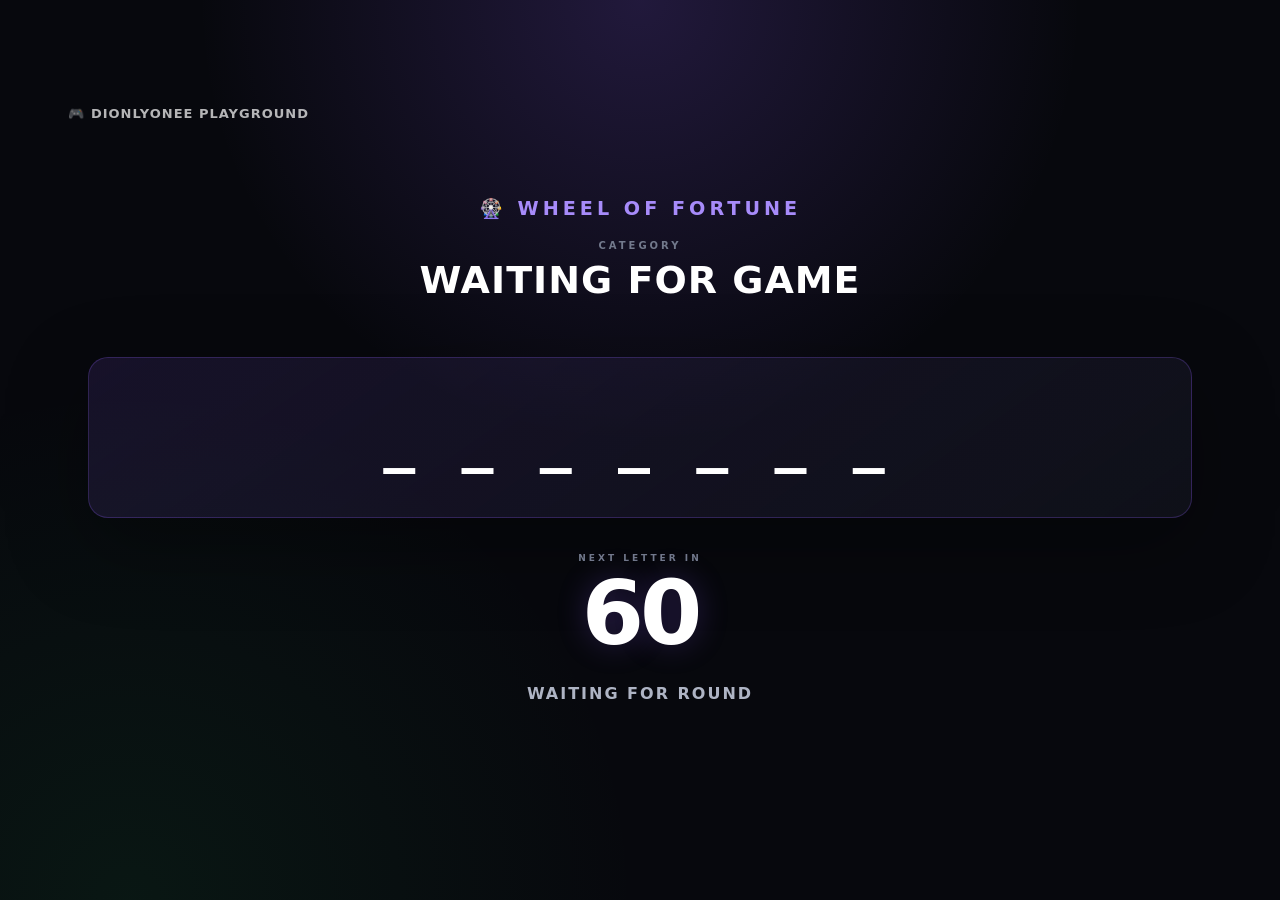
==== game.html @ 2613d675 "Update and rename Game.html to game.html" ====
<!DOCTYPE html>
<html lang="en">

<head>

    <meta charset="UTF-8">

    <meta
        name="viewport"
        content="width=device-width, initial-scale=1.0"
    >

    <title>
        Dionlyonee Playground
    </title>

    <link
        rel="stylesheet"
        href="style.css"
    >

</head>


<body class="stream-page">


    <div class="stream-container">


        <div class="stream-logo">
            🎮 DIONLYONEE PLAYGROUND
        </div>



        <div class="game-name">
            🎡 WHEEL OF FORTUNE
        </div>



        <!-- CATEGORY -->

        <div class="category-display">

            <span>
                CATEGORY
            </span>

            <h2 id="streamCategory">
                WAITING FOR GAME
            </h2>

        </div>



        <!-- PUZZLE -->

        <div
            id="streamPuzzle"
            class="stream-puzzle"
        >
            _ _ _ _ _ _ _
        </div>



        <!-- TIMER -->

        <div class="stream-timer-container">

            <div class="stream-timer-label">
                NEXT LETTER IN
            </div>


            <div
                id="streamTimer"
                class="stream-timer"
            >
                60
            </div>

        </div>



        <!-- MESSAGE -->

        <div
            id="streamMessage"
            class="stream-message"
        >
            WAITING FOR ROUND
        </div>

    </div>



    <script src="game.js"></script>

</body>

</html>
---- style.css ----
/* =========================================================
   DIONLYONEE PLAYGROUND
   WHEEL OF FORTUNE
   STYLE SHEET
   ========================================================= */


/* =========================================================
   GLOBAL
   ========================================================= */

* {
    box-sizing: border-box;
    margin: 0;
    padding: 0;
}


:root {
    --bg-main: #090a10;
    --bg-secondary: #11131c;
    --bg-panel: #171a25;
    --bg-panel-light: #1d2130;

    --text-main: #ffffff;
    --text-secondary: #aeb4c4;
    --text-muted: #72798c;

    --accent: #8b5cf6;
    --accent-light: #a78bfa;

    --success: #22c55e;
    --warning: #f59e0b;
    --danger: #ef4444;

    --border: rgba(255, 255, 255, 0.08);

    --radius: 16px;
}


html,
body {
    min-height: 100%;
}


body {
    font-family:
        Inter,
        ui-sans-serif,
        system-ui,
        -apple-system,
        BlinkMacSystemFont,
        "Segoe UI",
        sans-serif;

    background:
        radial-gradient(
            circle at top left,
            rgba(139, 92, 246, 0.16),
            transparent 35%
        ),
        radial-gradient(
            circle at bottom right,
            rgba(34, 197, 94, 0.08),
            transparent 30%
        ),
        var(--bg-main);

    color: var(--text-main);
}


/* =========================================================
   HOST PAGE
   ========================================================= */

.host-page {
    min-height: 100vh;
}


/* =========================================================
   TOP BAR
   ========================================================= */

.top-bar {
    height: 82px;

    display: flex;
    align-items: center;
    justify-content: space-between;

    padding: 0 34px;

    background: rgba(9, 10, 16, 0.92);

    border-bottom:
        1px solid var(--border);

    backdrop-filter: blur(14px);

    position: sticky;
    top: 0;

    z-index: 100;
}


.brand {
    display: flex;
    align-items: center;
    gap: 13px;
}


.brand-icon {
    width: 45px;
    height: 45px;

    display: flex;
    align-items: center;
    justify-content: center;

    background:
        linear-gradient(
            135deg,
            var(--accent),
            #5b21b6
        );

    border-radius: 13px;

    font-size: 23px;

    box-shadow:
        0 8px 30px rgba(139, 92, 246, 0.3);
}


.brand h1 {
    font-size: 18px;
    font-weight: 800;
    letter-spacing: -0.3px;
}


.brand p {
    color: var(--text-muted);
    font-size: 12px;
    margin-top: 2px;
}


.status {
    display: flex;
    align-items: center;
    gap: 9px;

    font-size: 11px;
    font-weight: 800;

    letter-spacing: 0.8px;

    color: var(--text-secondary);
}


.status-dot {
    width: 8px;
    height: 8px;

    border-radius: 50%;

    background: var(--success);

    box-shadow:
        0 0 12px rgba(34, 197, 94, 0.8);

    animation: statusPulse 2s infinite;
}


@keyframes statusPulse {

    0%,
    100% {
        opacity: 1;
    }

    50% {
        opacity: 0.45;
    }
}


/* =========================================================
   HOST CONTAINER
   ========================================================= */

.host-container {
    width: min(1180px, calc(100% - 40px));

    margin: 0 auto;

    padding: 50px 0 70px;
}


/* =========================================================
   GAME HEADER
   ========================================================= */

.game-header {
    display: flex;

    align-items: center;
    justify-content: space-between;

    gap: 30px;

    margin-bottom: 28px;
}


.eyebrow {
    color: var(--accent-light);

    font-size: 11px;

    font-weight: 800;

    letter-spacing: 2px;

    margin-bottom: 7px;
}


.game-header h2 {
    font-size: 34px;

    letter-spacing: -1px;

    margin-bottom: 8px;
}


.description {
    color: var(--text-secondary);

    font-size: 14px;

    max-width: 600px;

    line-height: 1.5;
}


.stream-button {
    display: inline-flex;

    align-items: center;
    justify-content: center;

    min-height: 46px;

    padding: 0 18px;

    border: 1px solid var(--border);

    border-radius: 12px;

    background: var(--bg-panel);

    color: var(--text-main);

    text-decoration: none;

    font-size: 12px;

    font-weight: 800;

    white-space: nowrap;

    transition:
        transform 0.2s,
        background 0.2s,
        border-color 0.2s;
}


.stream-button:hover {
    transform: translateY(-2px);

    background: var(--bg-panel-light);

    border-color:
        rgba(139, 92, 246, 0.5);
}


/* =========================================================
   PANELS
   ========================================================= */

.panel {
    background:
        linear-gradient(
            145deg,
            rgba(29, 33, 48, 0.92),
            rgba(17, 19, 28, 0.92)
        );

    border:
        1px solid var(--border);

    border-radius: var(--radius);

    padding: 26px;

    margin-bottom: 20px;

    box-shadow:
        0 20px 50px rgba(0, 0, 0, 0.2);
}


.panel-title {
    display: flex;

    justify-content: space-between;

    align-items: center;

    margin-bottom: 24px;
}


.panel-title h3 {
    font-size: 16px;

    font-weight: 800;
}


.panel-title span {
    padding: 6px 10px;

    border-radius: 7px;

    background:
        rgba(139, 92, 246, 0.1);

    color: var(--accent-light);

    font-size: 9px;

    font-weight: 900;

    letter-spacing: 1px;
}


/* =========================================================
   SETUP
   ========================================================= */

.setup-grid {
    display: grid;

    grid-template-columns:
        minmax(200px, 0.8fr)
        minmax(300px, 1.2fr);

    gap: 18px;
}


.input-group {
    display: flex;

    flex-direction: column;

    gap: 8px;
}


.input-group label,
.winner-area label {
    color: var(--text-secondary);

    font-size: 11px;

    font-weight: 800;

    letter-spacing: 0.8px;
}


select,
input {
    width: 100%;

    height: 48px;

    border:
        1px solid var(--border);

    border-radius: 10px;

    background:
        rgba(9, 10, 16, 0.65);

    color: var(--text-main);

    padding: 0 14px;

    font-family: inherit;

    font-size: 14px;

    outline: none;

    transition:
        border-color 0.2s,
        box-shadow 0.2s;
}


select:focus,
input:focus {
    border-color:
        rgba(139, 92, 246, 0.65);

    box-shadow:
        0 0 0 3px
        rgba(139, 92, 246, 0.1);
}


select option {
    background: #171a25;

    color: white;
}


.setup-actions {
    display: flex;

    justify-content: flex-end;

    gap: 10px;

    margin-top: 20px;
}


/* =========================================================
   BUTTONS
   ========================================================= */

button {
    font-family: inherit;

    cursor: pointer;

    border: none;

    transition:
        transform 0.18s,
        filter 0.18s,
        background 0.18s;
}


button:hover {
    transform: translateY(-2px);

    filter: brightness(1.08);
}


button:active {
    transform: translateY(0);
}


.primary-button,
.secondary-button {
    min-height: 46px;

    padding: 0 20px;

    border-radius: 10px;

    font-size: 11px;

    font-weight: 900;

    letter-spacing: 0.7px;
}


.primary-button {
    background:
        linear-gradient(
            135deg,
            var(--accent),
            #6d28d9
        );

    color: white;

    box-shadow:
        0 10px 25px
        rgba(139, 92, 246, 0.25);
}


.secondary-button {
    background:
        rgba(255, 255, 255, 0.06);

    border:
        1px solid var(--border);

    color: var(--text-main);
}


/* =========================================================
   PUZZLE INFO
   ========================================================= */

.puzzle-info {
    display: flex;

    gap: 45px;

    margin-bottom: 28px;
}


.puzzle-info div {
    display: flex;

    flex-direction: column;

    gap: 5px;
}


.info-label {
    color: var(--text-muted);

    font-size: 9px;

    font-weight: 800;

    letter-spacing: 1px;
}


.puzzle-info strong {
    font-size: 14px;
}


/* =========================================================
   HOST PUZZLE
   ========================================================= */

.host-puzzle {
    min-height: 130px;

    display: flex;

    align-items: center;

    justify-content: center;

    text-align: center;

    padding: 25px;

    border-radius: 14px;

    background:
        radial-gradient(
            circle,
            rgba(139, 92, 246, 0.08),
            transparent 65%
        ),
        rgba(9, 10, 16, 0.75);

    border:
        1px solid
        rgba(139, 92, 246, 0.15);

    font-size: clamp(25px, 4vw, 42px);

    font-weight: 900;

    letter-spacing: 7px;

    word-break: break-word;

    line-height: 1.6;
}


/* =========================================================
   TIMER
   ========================================================= */

.timer-area {
    text-align: center;

    margin: 30px 0;
}


.timer-label {
    color: var(--text-muted);

    font-size: 10px;

    font-weight: 900;

    letter-spacing: 2px;

    margin-bottom: 5px;
}


.timer {
    font-size: 60px;

    font-weight: 900;

    line-height: 1;

    font-variant-numeric:
        tabular-nums;

    letter-spacing: -3px;
}


.seconds {
    color: var(--text-muted);

    font-size: 9px;

    font-weight: 800;

    letter-spacing: 1px;

    margin-top: 6px;
}


/* =========================================================
   GAME CONTROLS
   ========================================================= */

.game-controls {
    display: grid;

    grid-template-columns:
        1fr 1fr 1fr;

    gap: 10px;

    margin-bottom: 25px;
}


.control-button {
    min-height: 52px;

    border-radius: 11px;

    background:
        rgba(255, 255, 255, 0.055);

    border:
        1px solid var(--border);

    color: white;

    font-size: 10px;

    font-weight: 900;

    letter-spacing: 0.5px;
}


.control-button.reveal {
    background:
        rgba(139, 92, 246, 0.13);

    border-color:
        rgba(139, 92, 246, 0.3);

    color: var(--accent-light);
}


.control-button.answer {
    background:
        rgba(34, 197, 94, 0.08);

    border-color:
        rgba(34, 197, 94, 0.2);

    color: #86efac;
}


/* =========================================================
   WINNER
   ========================================================= */

.winner-area {
    padding-top: 20px;

    border-top:
        1px solid var(--border);
}


.winner-input {
    display: grid;

    grid-template-columns: 1fr auto;

    gap: 10px;

    margin-top: 8px;
}


#winnerBtn {
    min-width: 150px;

    border-radius: 10px;

    background:
        linear-gradient(
            135deg,
            #f59e0b,
            #d97706
        );

    color: white;

    font-size: 10px;

    font-weight: 900;

    letter-spacing: 0.5px;
}


/* =========================================================
   NEW ROUND
   ========================================================= */

.new-round-button {
    width: 100%;

    height: 48px;

    margin-top: 15px;

    border-radius: 10px;

    background:
        rgba(239, 68, 68, 0.08);

    border:
        1px solid
        rgba(239, 68, 68, 0.2);

    color: #fca5a5;

    font-size: 10px;

    font-weight: 900;

    letter-spacing: 0.8px;
}


/* =========================================================
   FOOTER
   ========================================================= */

footer {
    text-align: center;

    padding: 0 20px 35px;

    color: var(--text-muted);

    font-size: 10px;

    letter-spacing: 0.5px;
}


/* =========================================================
   STREAM / OBS PAGE
   ========================================================= */

.stream-page {
    min-height: 100vh;

    overflow: hidden;

    background:
        radial-gradient(
            circle at 50% 0%,
            rgba(139, 92, 246, 0.2),
            transparent 40%
        ),
        radial-gradient(
            circle at 10% 100%,
            rgba(34, 197, 94, 0.08),
            transparent 35%
        ),
        #07080d;

    display: flex;

    align-items: center;

    justify-content: center;
}


/* =========================================================
   STREAM CONTAINER
   ========================================================= */

.stream-container {
    width: 94vw;

    max-width: 1500px;

    min-height: 82vh;

    display: flex;

    flex-direction: column;

    align-items: center;

    justify-content: center;

    position: relative;

    padding: 50px;

    text-align: center;
}


/* =========================================================
   STREAM LOGO
   ========================================================= */

.stream-logo {
    position: absolute;

    top: 25px;

    left: 30px;

    font-size: 13px;

    font-weight: 900;

    letter-spacing: 1px;

    color: rgba(255, 255, 255, 0.7);
}


/* =========================================================
   GAME NAME
   ========================================================= */

.game-name {
    color: var(--accent-light);

    font-size: clamp(14px, 1.5vw, 20px);

    font-weight: 900;

    letter-spacing: 4px;

    margin-bottom: 20px;
}


/* =========================================================
   STREAM CATEGORY
   ========================================================= */

.category-display span {
    display: block;

    color: var(--text-muted);

    font-size: 10px;

    font-weight: 900;

    letter-spacing: 3px;

    margin-bottom: 7px;
}


.category-display h2 {
    font-size: clamp(20px, 3vw, 38px);

    font-weight: 900;

    letter-spacing: 1px;
}


/* =========================================================
   STREAM PUZZLE
   ========================================================= */

.stream-puzzle {
    width: 100%;

    margin-top: 55px;

    padding: 25px 15px;

    min-height: 150px;

    display: flex;

    align-items: center;

    justify-content: center;

    border-radius: 20px;

    background:
        linear-gradient(
            145deg,
            rgba(139, 92, 246, 0.12),
            rgba(17, 19, 28, 0.8)
        );

    border:
        1px solid
        rgba(139, 92, 246, 0.25);

    box-shadow:
        0 25px 80px
        rgba(0, 0, 0, 0.35);

    font-size: clamp(28px, 5vw, 68px);

    font-weight: 900;

    letter-spacing: clamp(4px, 1vw, 12px);

    line-height: 1.7;

    word-break: break-word;

    animation: puzzleAppear 0.5s ease;
}


@keyframes puzzleAppear {

    from {
        opacity: 0;
        transform: scale(0.97);
    }

    to {
        opacity: 1;
        transform: scale(1);
    }

}


/* =========================================================
   STREAM TIMER
   ========================================================= */

.stream-timer-container {
    margin-top: 35px;

    text-align: center;
}


.stream-timer-label {
    color: var(--text-muted);

    font-size: 9px;

    font-weight: 900;

    letter-spacing: 3px;

    margin-bottom: 6px;
}


.stream-timer {
    font-size: clamp(50px, 7vw, 90px);

    font-weight: 900;

    line-height: 1;

    font-variant-numeric:
        tabular-nums;

    letter-spacing: -4px;

    text-shadow:
        0 0 30px
        rgba(139, 92, 246, 0.25);
}


/* =========================================================
   STREAM MESSAGE
   ========================================================= */

.stream-message {
    margin-top: 25px;

    color: var(--text-secondary);

    font-size: clamp(11px, 1.3vw, 16px);

    font-weight: 800;

    letter-spacing: 2px;
}


/* =========================================================
   WINNER DISPLAY
   ========================================================= */

.winner-display {
    position: absolute;

    inset: 0;

    z-index: 20;

    display: flex;

    flex-direction: column;

    align-items: center;

    justify-content: center;

    padding: 40px;

    background:
        radial-gradient(
            circle,
            rgba(139, 92, 246, 0.35),
            rgba(7, 8, 13, 0.97) 65%
        );

    animation:
        winnerAppear 0.6s ease;
}


.winner-title {
    color: #fbbf24;

    font-size: clamp(18px, 3vw, 34px);

    font-weight: 900;

    letter-spacing: 3px;

    margin-bottom: 20px;
}


#streamWinner {
    font-size: clamp(35px, 7vw, 90px);

    font-weight: 900;

    letter-spacing: -2px;

    margin-bottom: 20px;
}


#winningAnswer {
    padding: 15px 25px;

    border-radius: 12px;

    background:
        rgba(255, 255, 255, 0.08);

    border:
        1px solid
        rgba(255, 255, 255, 0.12);

    color: var(--accent-light);

    font-size: clamp(18px, 3vw, 34px);

    font-weight: 900;

    letter-spacing: 2px;
}


@keyframes winnerAppear {

    from {
        opacity: 0;
        transform: scale(0.9);
    }

    to {
        opacity: 1;
        transform: scale(1);
    }

}


/* =========================================================
   HIDDEN
   ========================================================= */

.hidden {
    display: none !important;
}


/* =========================================================
   RESPONSIVE
   ========================================================= */

@media (max-width: 800px) {

    .top-bar {
        padding: 0 18px;
    }


    .host-container {
        width: min(
            100% - 24px,
            1180px
        );

        padding-top: 30px;
    }


    .game-header {
        flex-direction: column;

        align-items: flex-start;
    }


    .setup-grid {
        grid-template-columns: 1fr;
    }


    .setup-actions {
        flex-direction: column;
    }


    .setup-actions button {
        width: 100%;
    }


    .game-controls {
        grid-template-columns: 1fr;
    }


    .winner-input {
        grid-template-columns: 1fr;
    }


    #winnerBtn {
        width: 100%;
        height: 48px;
    }


    .puzzle-info {
        gap: 25px;

        flex-wrap: wrap;
    }


    .stream-container {
        width: 96vw;

        padding: 30px 15px;
    }


    .stream-logo {
        left: 15px;

        top: 15px;
    }

}


/* =========================================================
   SMALL MOBILE
   ========================================================= */

@media (max-width: 500px) {

    .brand h1 {
        font-size: 14px;
    }


    .brand-icon {
        width: 38px;
        height: 38px;

        font-size: 19px;
    }


    .status {
        display: none;
    }


    .game-header h2 {
        font-size: 26px;
    }


    .panel {
        padding: 18px;
    }


    .host-puzzle {
        font-size: 22px;

        letter-spacing: 4px;
    }


    .timer {
        font-size: 48px;
    }


    .stream-puzzle {
        margin-top: 35px;

        min-height: 120px;

        font-size: 24px;

        letter-spacing: 3px;
    }

}
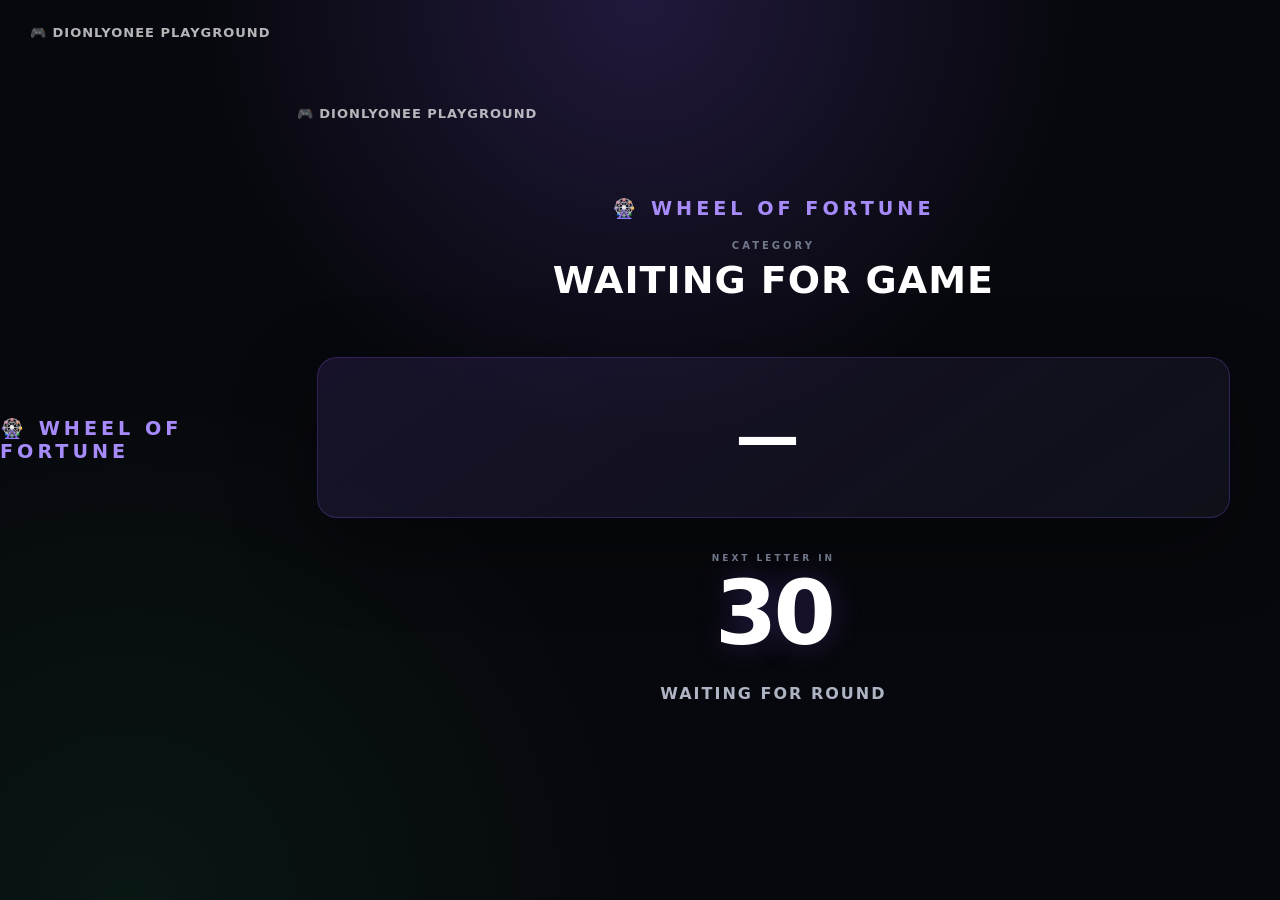
==== commit 37cffed6: "Update game.html <div class="stream-logo">     🎮 DIONLYONEE PLAYGROUND </div>  <div class="game-" ====
--- a/game.html
+++ b/game.html
@@ -10,9 +10,14 @@
         content="width=device-width, initial-scale=1.0"
     >
 
-    <title>
-        Dionlyonee Playground
-    </title>
+    <title>Dionlyonee Playground | LIVE GAME</title>
+    <div class="stream-logo">
+    🎮 DIONLYONEE PLAYGROUND
+</div>
+
+<div class="game-name">
+    🎡 WHEEL OF FORTUNE
+</div>
 
     <link
         rel="stylesheet"
